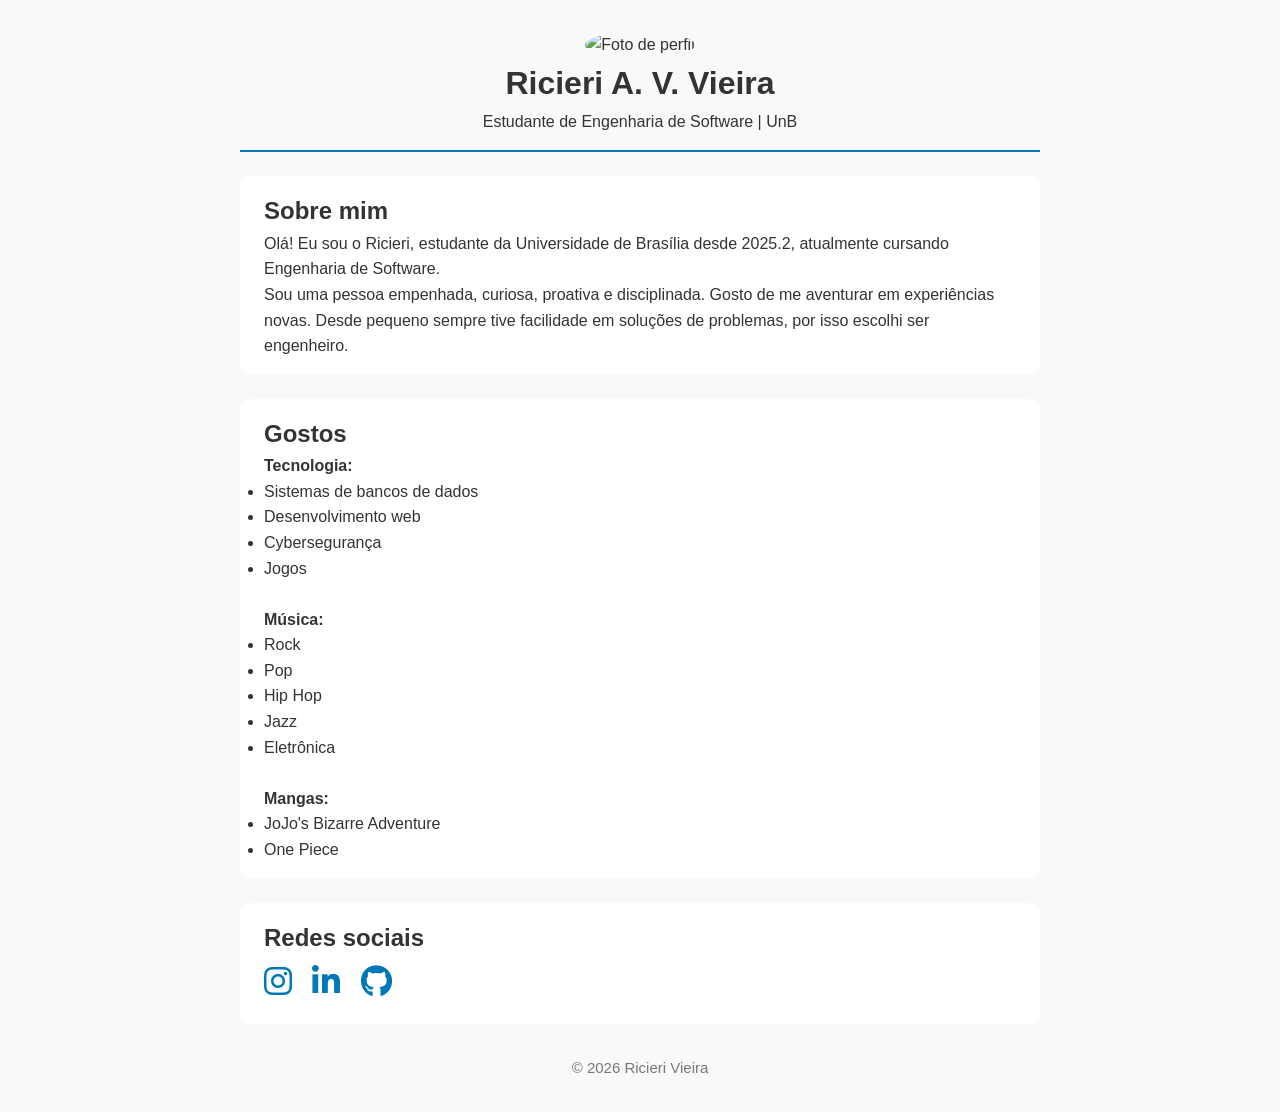
==== Apresentação/ricieri.html @ 243efb49 "primeiro commit" ====
<!DOCTYPE html>
<html lang="pt-br">

<head>
    <meta charset="UTF-8">
    <meta name="viewport" content="width=device-width, initial-scale=1.0">
    <meta name="description" content="Página pessoal de Ricieri Vieira, estudante de Engenharia de Software na UnB.">
    <title>Ricieri A. V. Vieira - Apresentação</title>
    <link rel="stylesheet" href="style.css">
    <link rel="stylesheet" href="https://cdnjs.cloudflare.com/ajax/libs/font-awesome/6.5.0/css/all.min.css">
</head>

<main>
    <header>
        <img src="https://media.licdn.com/dms/image/v2/D4E03AQFwzHleoUw9tA/profile-displayphoto-crop_800_800/B4EZkNZ6gyHoAI-/0/1756866521837?e=1788998400&v=beta&t=DqFCQDQe-WPFUBHMObBPKqVDZjOYObpjGYOq1pr8TR4" alt="Foto de perfil" width="150" height="150">
        <h1>Ricieri A. V. Vieira</h1>
        <p>Estudante de Engenharia de Software | UnB</p>
    </header>

    <section id="sobre">
        <h2>Sobre mim</h2>
        <p>Olá! Eu sou o Ricieri, estudante da Universidade de Brasília desde 2025.2, atualmente cursando Engenharia de
            Software.</p>
        <p>Sou uma pessoa empenhada, curiosa, proativa e disciplinada. Gosto de me aventurar em experiências novas.
            Desde pequeno sempre tive facilidade em soluções de problemas, por isso escolhi ser engenheiro.</p>
    </section>

    <section id="gostos">
        <h2>Gostos</h2>
        <p><strong>Tecnologia:</strong></p>
        <ul>
            <li>Sistemas de bancos de dados</li>
            <li>Desenvolvimento web</li>
            <li>Cybersegurança</li>
            <li>Jogos</li>
        </ul>
        <br>
        <p><strong>Música:</strong></p>
        <ul>
            <li>Rock</li>
            <li>Pop</li>
            <li>Hip Hop</li>
            <li>Jazz</li>
            <li>Eletrônica</li>
        </ul>
        <br>
        <p><strong>Mangas:</strong></p>
        <ul>
            <li>JoJo's Bizarre Adventure</li>
            <li>One Piece</li>
        </ul>
    </section>

    <section id="redes">
        <h2>Redes sociais</h2>
        <nav>

            <a href="https://www.instagram.com/ricieri_07/" target="_blank" rel="noopener noreferrer"
                aria-label="Instagram">
                <i class="fab fa-instagram"></i>
            </a>
            <a href="https://www.linkedin.com/in/ricieri-vieira-69845a382/" target="_blank" rel="noopener noreferrer"
                aria-label="LinkedIn">
                <i class="fab fa-linkedin-in"></i>
            </a>
            <a href="https://github.com/Ricieri-Vasconcellos" target="_blank" rel="noopener noreferrer"
                aria-label="GitHub">
                <i class="fab fa-github"></i>
            </a>

        </nav>

    </section>

    <footer>
        <p>&copy; 2026 Ricieri Vieira</p>
    </footer>
</main>
</body>

</html>
---- Apresentação/style.css ----
* {
     margin: 0;
     padding: 0;
 }

 /*Corpo */

 body {
     font-family: Arial, Helvetica, sans-serif;
     max-width: 800px;
     margin: 32px auto;
     padding: 0 16px;
     line-height: 1.6;
     color: #333;
     background-color: #f9f9f9;
 }

 /* Cabeçalho */

 header {
     text-align: center;
     padding-bottom: 16px;
     border-bottom: 2px solid #0077b6;
 }

 /*Imagem de perfil*/
 img {
     border-radius: 50%;
     object-fit: cover;
 }

 /* Sessão de apresentação */

 section {
     background: white;
     padding: 16px 24px;
     margin: 24px 0;
     border-radius: 10px;
 }

 /* Cabeçalho */

 footer {
     text-align: center;
     font-size: 15px;
     color: #777;
     margin-top: 32px;
 }

 /* Links de redes sociais */
 nav a {
     display: inline-block;
     margin-right: 16px;
     font-size: 32px;
     color: #0077b6;
 }
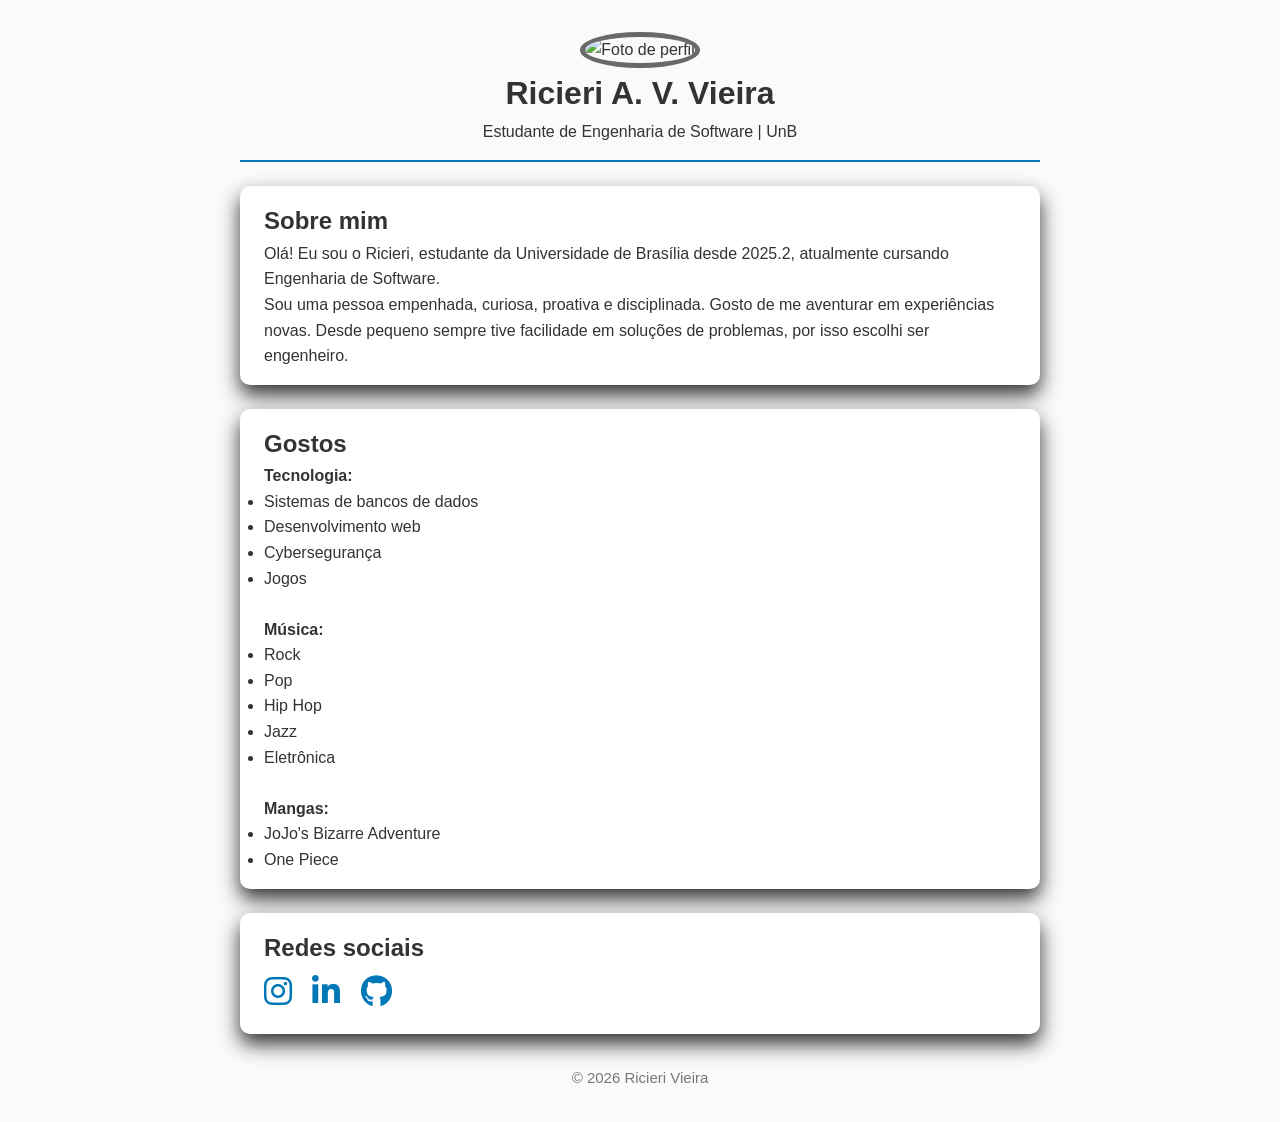
==== commit 01979620: "style: Mudança do endereço de imagem da foto de perfil" ====
--- a/Apresentação/ricieri.html
+++ b/Apresentação/ricieri.html
@@ -12,7 +12,7 @@
 
 <main>
     <header>
-        <img src="https://media.licdn.com/dms/image/v2/D4E03AQFwzHleoUw9tA/profile-displayphoto-crop_800_800/B4EZkNZ6gyHoAI-/0/1756866521837?e=1788998400&v=beta&t=DqFCQDQe-WPFUBHMObBPKqVDZjOYObpjGYOq1pr8TR4" alt="Foto de perfil" width="150" height="150">
+        <img src="https://avatars.githubusercontent.com/u/196111528?v=4" alt="Foto de perfil" width="150" height="150">
         <h1>Ricieri A. V. Vieira</h1>
         <p>Estudante de Engenharia de Software | UnB</p>
     </header>
--- a/Apresentação/style.css
+++ b/Apresentação/style.css
@@ -12,7 +12,7 @@
      padding: 0 16px;
      line-height: 1.6;
      color: #333;
-     background-color: #f9f9f9;
+     background-color: #f9f9f9c8;
  }
 
  /* Cabeçalho */
@@ -27,6 +27,7 @@
  img {
      border-radius: 50%;
      object-fit: cover;
+     border: 5px solid rgb(106, 105, 105);
  }
 
  /* Sessão de apresentação */
@@ -36,6 +37,7 @@
      padding: 16px 24px;
      margin: 24px 0;
      border-radius: 10px;
+     box-shadow: 0 10px 20px #333;
  }
 
  /* Cabeçalho */
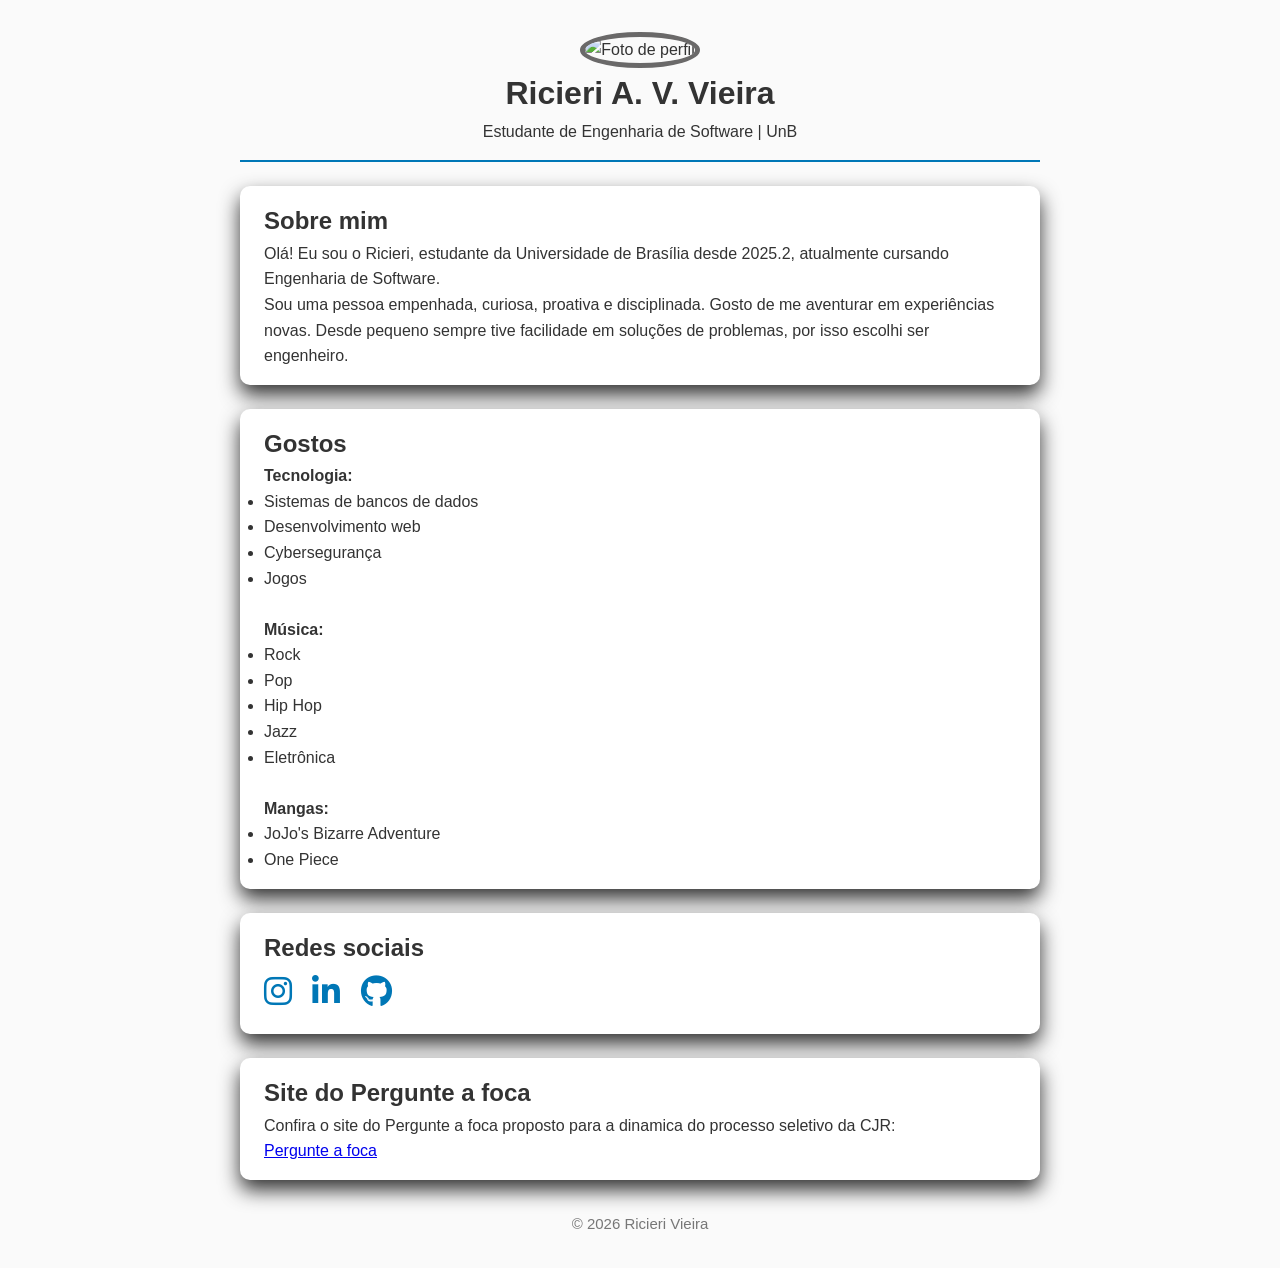
==== commit a7303eac: "feat: adiciona link para redirecionamento pro site do pergunte a foca." ====
--- a/Apresentação/ricieri.html
+++ b/Apresentação/ricieri.html
@@ -72,6 +72,12 @@
 
     </section>
 
+    <section>
+        <h2>Site do Pergunte a foca</h2>
+        <p>Confira o site do Pergunte a foca proposto para a dinamica do processo seletivo da CJR:</p>
+        <a href="/Pergunte_a_foca/" target="_blank">Pergunte a foca</a>
+    </section>
+
     <footer>
         <p>&copy; 2026 Ricieri Vieira</p>
     </footer>
--- a/Apresentação/style.css
+++ b/Apresentação/style.css
@@ -1,58 +1,58 @@
- * {
-     margin: 0;
-     padding: 0;
- }
+* {
+  margin: 0;
+  padding: 0;
+}
 
- /*Corpo */
+/* Corpo */
 
- body {
-     font-family: Arial, Helvetica, sans-serif;
-     max-width: 800px;
-     margin: 32px auto;
-     padding: 0 16px;
-     line-height: 1.6;
-     color: #333;
-     background-color: #f9f9f9c8;
- }
+body {
+  font-family: Arial, Helvetica, sans-serif;
+  max-width: 800px;
+  margin: 32px auto;
+  padding: 0 16px;
+  line-height: 1.6;
+  color: #333;
+  background-color: #f9f9f9c8;
+}
 
- /* Cabeçalho */
+/* Cabeçalho */
 
- header {
-     text-align: center;
-     padding-bottom: 16px;
-     border-bottom: 2px solid #0077b6;
- }
+header {
+  text-align: center;
+  padding-bottom: 16px;
+  border-bottom: 2px solid #0077b6;
+}
 
- /*Imagem de perfil*/
- img {
-     border-radius: 50%;
-     object-fit: cover;
-     border: 5px solid rgb(106, 105, 105);
- }
+/* Imagem de perfil s */
+img {
+  border-radius: 50%;
+  object-fit: cover;
+  border: 5px solid rgb(106, 105, 105);
+}
 
- /* Sessão de apresentação */
+/* Seções de apresentação */
 
- section {
-     background: white;
-     padding: 16px 24px;
-     margin: 24px 0;
-     border-radius: 10px;
-     box-shadow: 0 10px 20px #333;
- }
+section {
+  background: white;
+  padding: 16px 24px;
+  margin: 24px 0;
+  border-radius: 10px;
+  box-shadow: 0 10px 20px #333;
+}
 
- /* Cabeçalho */
+/* Rodapé */
 
- footer {
-     text-align: center;
-     font-size: 15px;
-     color: #777;
-     margin-top: 32px;
- }
+footer {
+  text-align: center;
+  font-size: 15px;
+  color: #777;
+  margin-top: 32px;
+}
 
- /* Links de redes sociais */
- nav a {
-     display: inline-block;
-     margin-right: 16px;
-     font-size: 32px;
-     color: #0077b6;
- }+/* Links de redes sociais */
+nav a {
+  display: inline-block;
+  margin-right: 16px;
+  font-size: 32px;
+  color: #0077b6;
+}
